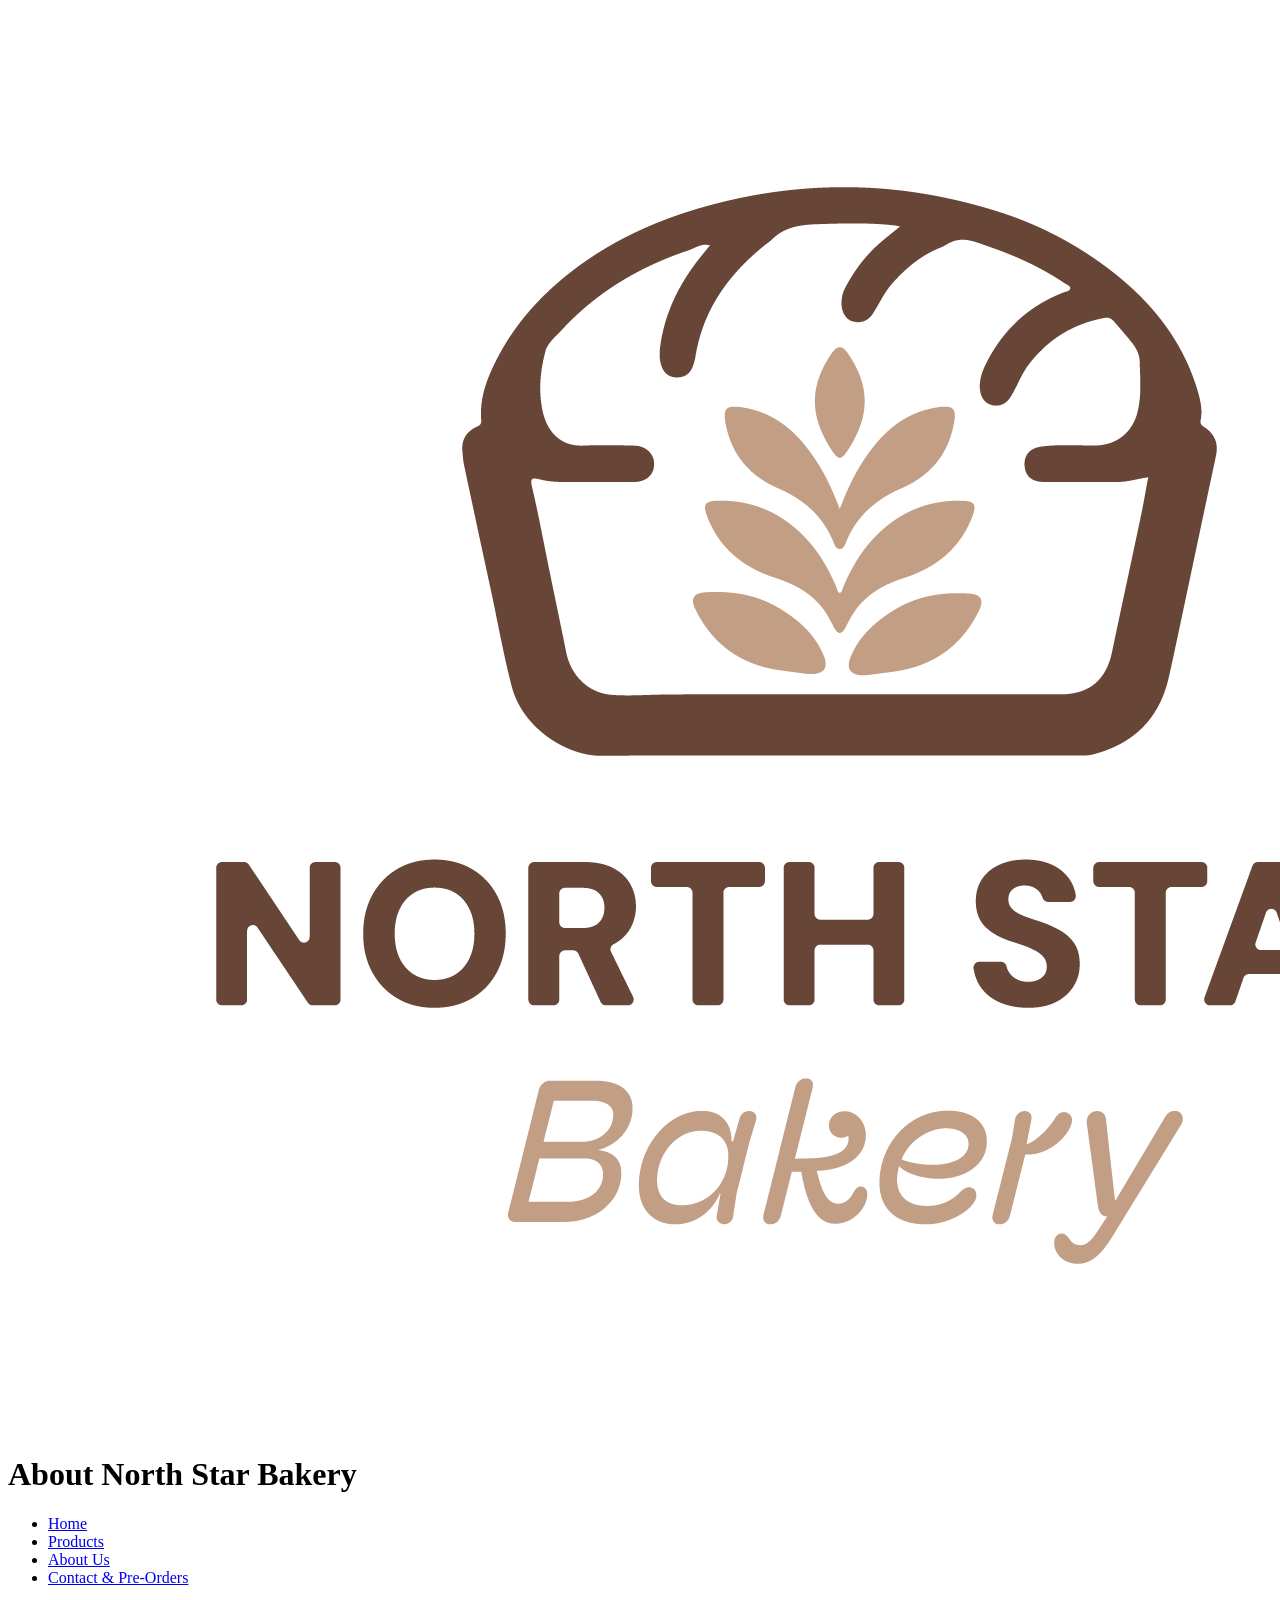
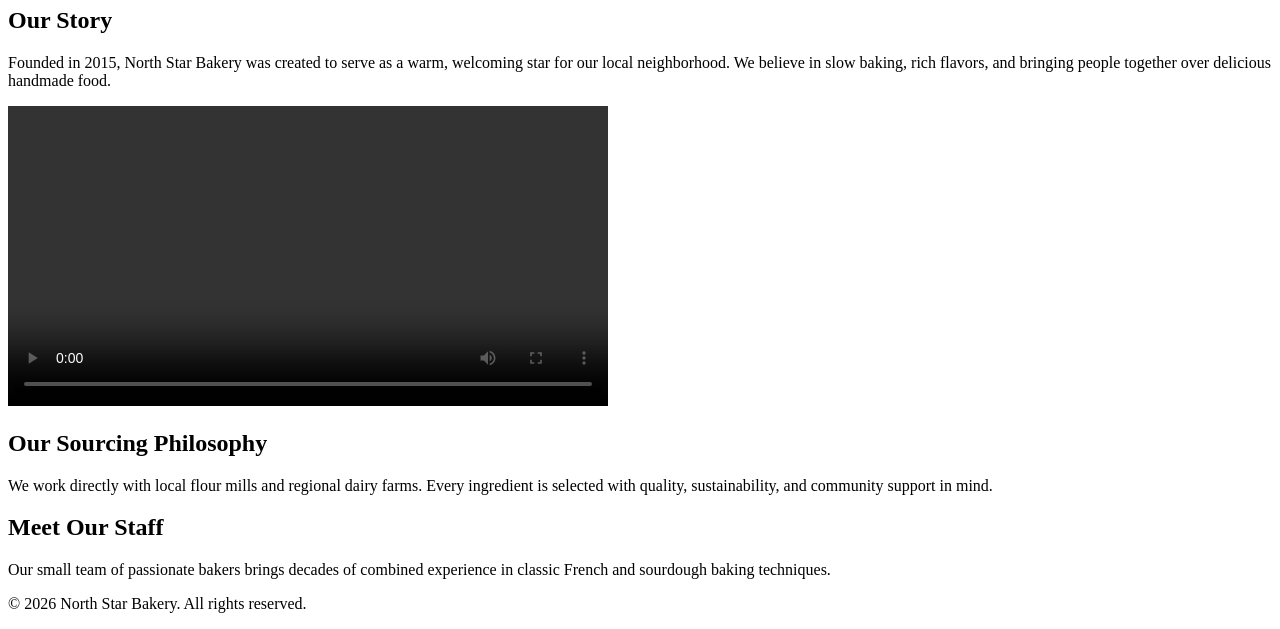
==== html-structure/about.html @ 28fa337d "added all folders/files to new touchstone folder, first commit in this new repo" ====
<!DOCTYPE html>
<html lang="en">
<head>
    <meta charset="UTF-8">
    <meta name="viewport" content="width=device-width, initial-scale=1.0">
    <title>North Star Bakery - About Us</title>
</head>
<body>

    <header>
        <img src="pictures-and-videos/bakery-logo_c.png" alt="North Star Bakery Logo">
        <h1>About North Star Bakery</h1>
        <nav>
            <ul>
                <li><a href="index.html">Home</a></li>
                <li><a href="products.html">Products</a></li>
                <li><a href="about.html">About Us</a></li>
                <li><a href="contact.html">Contact & Pre-Orders</a></li>
            </ul>
        </nav>
    </header>

    <main>
        <section>
            <h2>Our Story</h2>
            <p>Founded in 2015, North Star Bakery was created to serve as a warm, welcoming star for our local neighborhood. We believe in slow baking, rich flavors, and bringing people together over delicious handmade food. </p>
            
            <video controls width="600">
                <source src="pictures-and-videos/bakery-behind-scenes_c.mp4" type="video/mp4">
                Your browser does not support the video tag. Please visit our bakery to see our bakers at work through our open kitchen area!
            </video>
        </section>

        <section>
            <h2>Our Sourcing Philosophy</h2>
            <p>We work directly with local flour mills and regional dairy farms. Every ingredient is selected with quality, sustainability, and community support in mind.</p>
        </section>

        <section>
            <h2>Meet Our Staff</h2>
            <p>Our small team of passionate bakers brings decades of combined experience in classic French and sourdough baking techniques. </p>
        </section>
    </main>

    <footer>
        <p> © 2026 North Star Bakery. All rights reserved. </p>
    </footer>

</body>
</html>
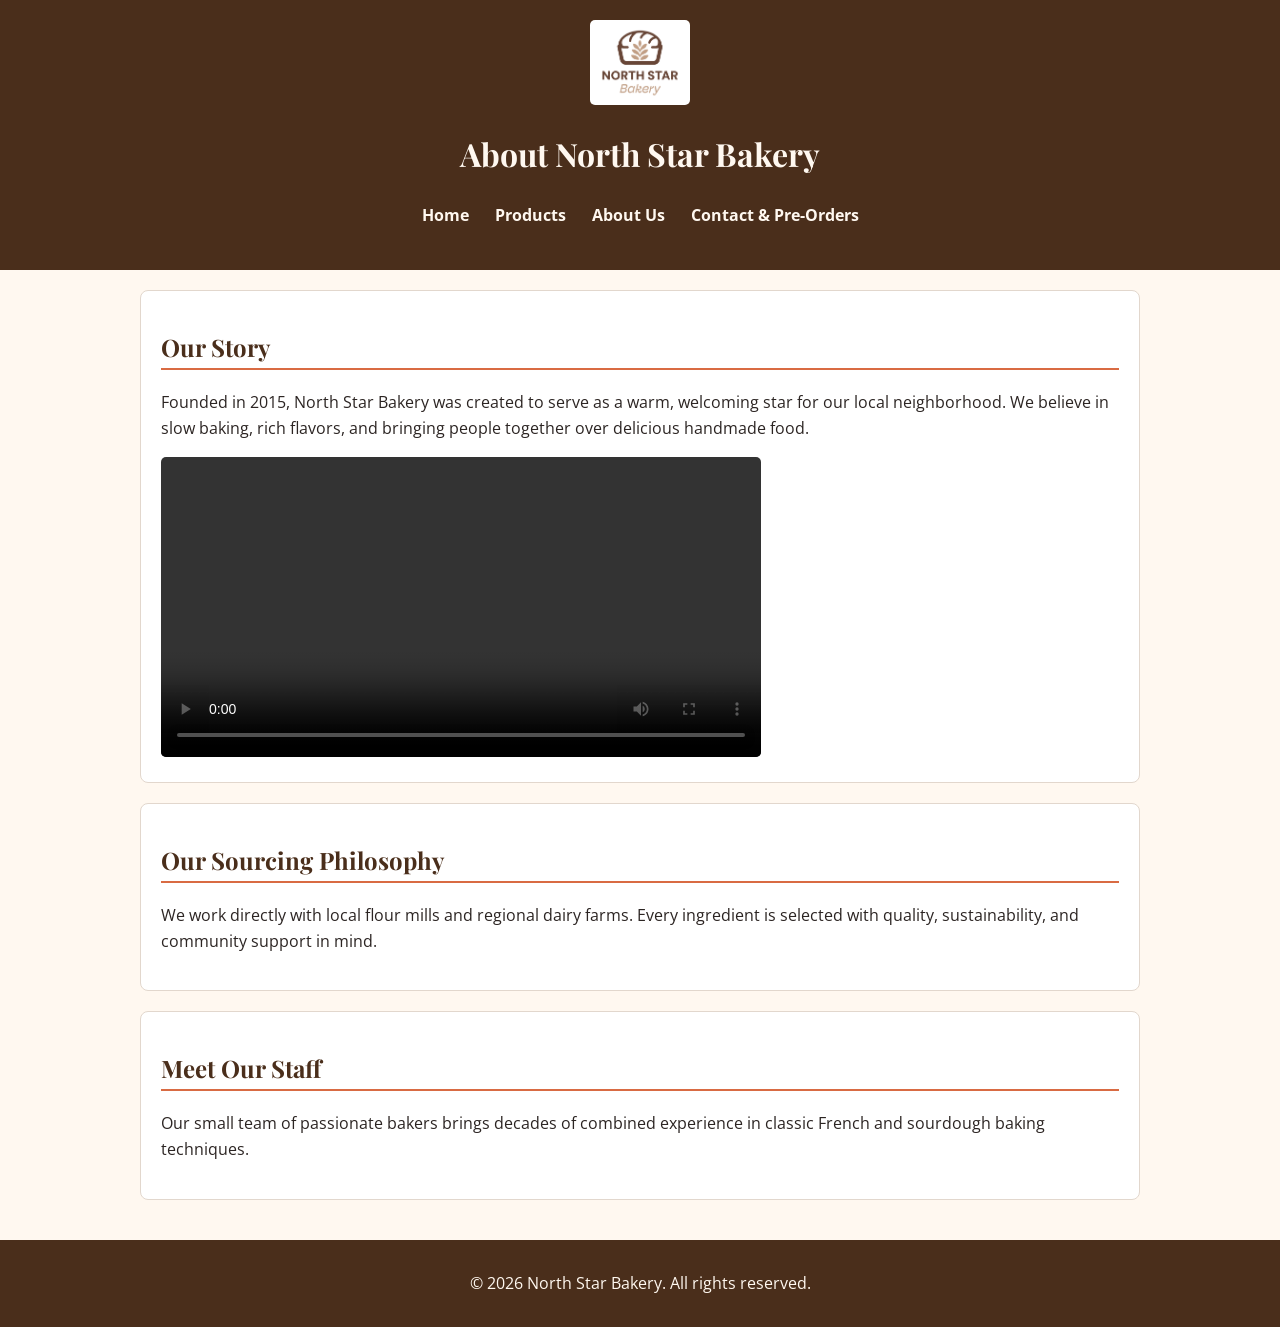
==== commit 3a5fb384: "added css styling and adjusted some html" ====
--- a/html-structure/about.html
+++ b/html-structure/about.html
@@ -3,6 +3,10 @@
 <head>
     <meta charset="UTF-8">
     <meta name="viewport" content="width=device-width, initial-scale=1.0">
+    <link rel="preconnect" href="https://fonts.googleapis.com">
+    <link rel="preconnect" href="https://fonts.gstatic.com" crossorigin>
+    <link href="https://fonts.googleapis.com/css2?family=Open+Sans:wght@400;600&family=Playfair+Display:wght@600;700&display=swap" rel="stylesheet">
+    <link rel="stylesheet" href="css/styles.css">
     <title>North Star Bakery - About Us</title>
 </head>
 <body>
@@ -27,7 +31,7 @@
             
             <video controls width="600">
                 <source src="pictures-and-videos/bakery-behind-scenes_c.mp4" type="video/mp4">
-                Your browser does not support the video tag. Please visit our bakery to see our bakers at work through our open kitchen area!
+                Your browser does not support the video tag.
             </video>
         </section>
 
--- a/html-structure/css/styles.css
+++ b/html-structure/css/styles.css
@@ -0,0 +1,175 @@
+:root {
+    --cream: #FFF8F0;
+    --brown: #4A2E1B;
+    --terracotta: #D96B43;
+    --charcoal: #2C2523;
+}
+
+body {
+    background-color: #FFF8F0;
+    color: #2C2523;
+    font-family: 'Open Sans', sans-serif;
+    margin: 0;
+    padding: 0;
+}
+
+main {
+    max-width: 1000px;
+    margin: 0 auto;
+    padding: 20px;
+}
+
+h1, h2 {
+    font-family: 'Playfair Display', serif;
+    color: #4A2E1B;
+}
+
+h1 {
+    font-size: 32px;
+    text-align: center;
+}
+
+h2 {
+    font-size: 24px;
+    border-bottom: 2px solid #D96B43;
+    padding-bottom: 5px;
+    margin-top: 20px;
+}
+
+p {
+    line-height: 1.6;
+}
+
+header {
+    background-color: #4A2E1B;
+    color: #FFF8F0;
+    text-align: center;
+    padding: 20px;
+}
+
+header h1 {
+    color: #FFF8F0;
+}
+
+header img {
+    max-width: 100px;
+}
+
+nav ul {
+    list-style-type: none;
+    padding: 0;
+    display: flex;
+    flex-direction: column;
+    gap: 10px;
+}
+
+nav a {
+    color: #FFF8F0;
+    text-decoration: none;
+    font-weight: bold;
+    padding: 8px;
+    background-color: #D96B43;
+    display: block;
+    border-radius: 4px;
+}
+
+nav a:hover {
+    background-color: #FFF8F0;
+    color: #4A2E1B;
+}
+
+img, video {
+    max-width: 100%;
+    height: auto;
+    border-radius: 5px;
+}
+
+figure {
+    background-color: #FFFFFF;
+    padding: 10px;
+    border: 1px solid #E2D7CD;
+    margin: 15px 0;
+}
+
+figcaption {
+    font-style: italic;
+    color: #4A2E1B;
+    text-align: center;
+}
+
+section {
+    background-color: #FFFFFF;
+    padding: 20px;
+    margin-bottom: 20px;
+    border-radius: 8px;
+    border: 1px solid #E2D7CD;
+}
+
+fieldset {
+    border: 1px solid #E2D7CD;
+    padding: 15px;
+    margin-bottom: 15px;
+    background-color: #FAF6F0;
+}
+
+legend {
+    font-family: 'Playfair Display', serif;
+    font-weight: bold;
+    color: #4A2E1B;
+}
+
+label {
+    display: block;
+    font-weight: bold;
+    margin-top: 10px;
+}
+
+input, select, textarea {
+    width: 100%;
+    padding: 8px;
+    margin-top: 5px;
+    border: 1px solid #CCC;
+    border-radius: 4px;
+}
+
+button {
+    background-color: #D96B43;
+    color: #FFFFFF;
+    font-size: 16px;
+    font-weight: bold;
+    padding: 10px 20px;
+    border: none;
+    border-radius: 4px;
+    cursor: pointer;
+}
+
+button:hover {
+    background-color: #4A2E1B;
+}
+
+footer {
+    background-color: #4A2E1B;
+    color: #FFF8F0;
+    text-align: center;
+    padding: 15px;
+}
+
+@media (min-width: 768px) {
+    nav ul {
+        flex-direction: row;
+        justify-content: center;
+    }
+
+    nav a {
+        background-color: transparent;
+    }
+
+    .grid-container {
+        display: flex;
+        gap: 20px;
+    }
+
+    .grid-container section {
+        flex: 1;
+    }
+}
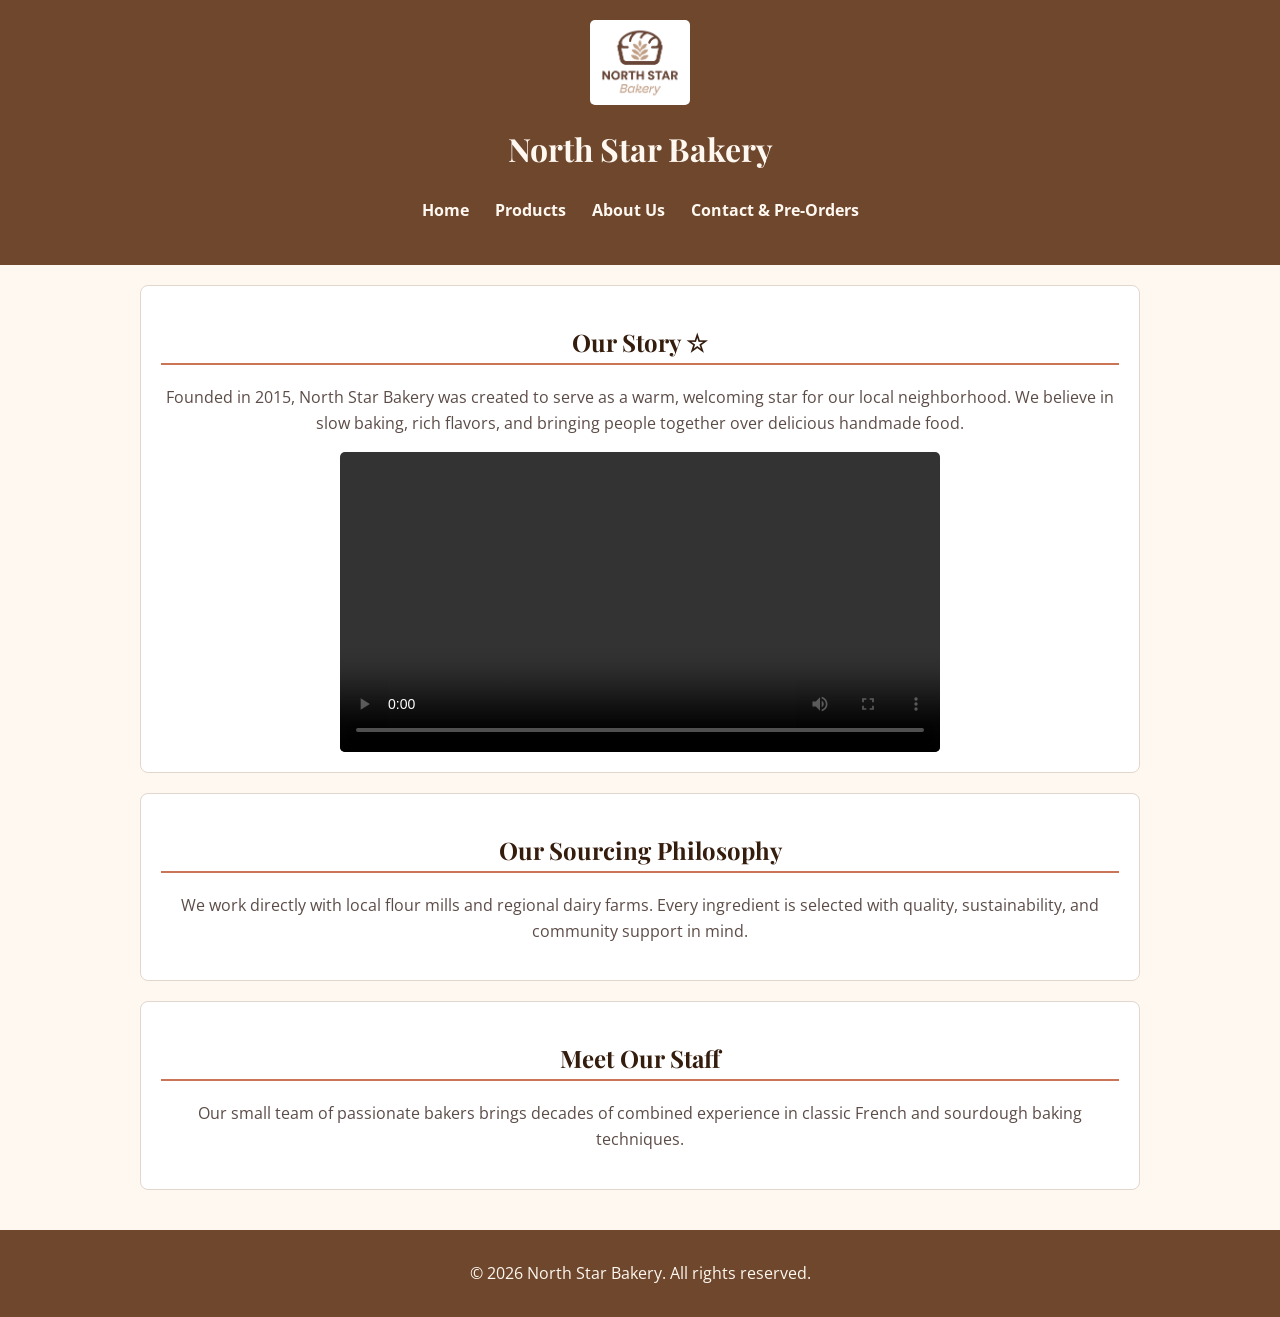
==== commit f1f7f6ae: "added a simple read-me" ====
--- a/html-structure/about.html
+++ b/html-structure/about.html
@@ -13,7 +13,7 @@
 
     <header>
         <img src="pictures-and-videos/bakery-logo_c.png" alt="North Star Bakery Logo">
-        <h1>About North Star Bakery</h1>
+        <h1>North Star Bakery</h1>
         <nav>
             <ul>
                 <li><a href="index.html">Home</a></li>
@@ -26,7 +26,7 @@
 
     <main>
         <section>
-            <h2>Our Story</h2>
+            <h2>Our Story ☆</h2>
             <p>Founded in 2015, North Star Bakery was created to serve as a warm, welcoming star for our local neighborhood. We believe in slow baking, rich flavors, and bringing people together over delicious handmade food. </p>
             
             <video controls width="600">
--- a/html-structure/css/styles.css
+++ b/html-structure/css/styles.css
@@ -7,10 +7,12 @@
 
 body {
     background-color: #FFF8F0;
-    color: #2C2523;
+    color: #5c4c48;
     font-family: 'Open Sans', sans-serif;
     margin: 0;
     padding: 0;
+    justify-content: center;
+    text-align: center;
 }
 
 main {
@@ -21,7 +23,7 @@
 
 h1, h2 {
     font-family: 'Playfair Display', serif;
-    color: #4A2E1B;
+    color: #351d0e;
 }
 
 h1 {
@@ -31,7 +33,7 @@
 
 h2 {
     font-size: 24px;
-    border-bottom: 2px solid #D96B43;
+    border-bottom: 2px solid #cc7556;
     padding-bottom: 5px;
     margin-top: 20px;
 }
@@ -41,10 +43,11 @@
 }
 
 header {
-    background-color: #4A2E1B;
+    background-color: #6e472d;
     color: #FFF8F0;
     text-align: center;
     padding: 20px;
+    justify-content: center;
 }
 
 header h1 {
@@ -61,6 +64,8 @@
     display: flex;
     flex-direction: column;
     gap: 10px;
+    justify-content: center;
+    text-align: center;
 }
 
 nav a {
@@ -82,6 +87,8 @@
     max-width: 100%;
     height: auto;
     border-radius: 5px;
+    display: block;
+    margin: 0 auto;
 }
 
 figure {
@@ -141,6 +148,8 @@
     border: none;
     border-radius: 4px;
     cursor: pointer;
+    display: block;
+    margin: 15 px auto 0 auto;
 }
 
 button:hover {
@@ -148,7 +157,7 @@
 }
 
 footer {
-    background-color: #4A2E1B;
+    background-color: #6e472d;
     color: #FFF8F0;
     text-align: center;
     padding: 15px;
